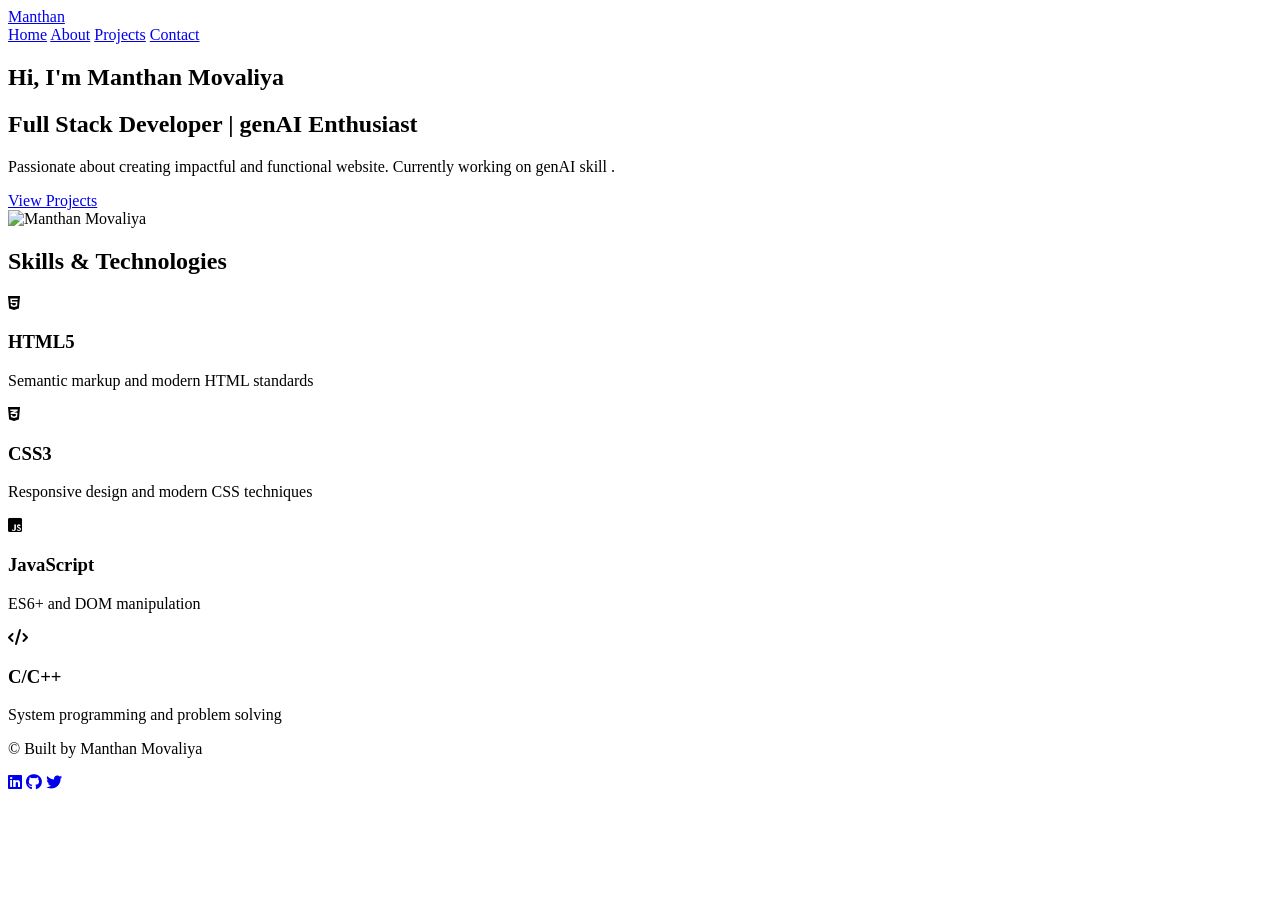
==== index.html @ 491186e8 "change some information" ====
<!DOCTYPE html>
<html lang="en">
<head>
    <meta charset="UTF-8">
    <meta name="viewport" content="width=device-width, initial-scale=1.0">
    <title>Manthan Movaliya - Portfolio</title>
    <link href="https://fonts.googleapis.com/css2?family=Open+Sans&family=Poppins:wght@500;700&display=swap" rel="stylesheet">
    <link rel="stylesheet" href="https://cdnjs.cloudflare.com/ajax/libs/font-awesome/6.0.0/css/all.min.css">
    <link rel="stylesheet" href="css/style.css">
</head>
<body>
    <!-- Navigation -->
    <nav class="navbar">
        <div class="nav-container">
            <div class="nav-logo">
                <a href="index.html">Manthan</a>
            </div>
            <div class="nav-menu" id="nav-menu">
                <a href="index.html" class="nav-link active">Home</a>
                <a href="about.html" class="nav-link">About</a>
                <a href="projects.html" class="nav-link">Projects</a>
                <a href="contact.html" class="nav-link">Contact</a>
            </div>
            <div class="hamburger" id="hamburger">
                <span class="bar"></span>
                <span class="bar"></span>
                <span class="bar"></span>
            </div>
        </div>
    </nav>

    <!-- Hero Section -->
    <section class="hero">
        <div class="hero-container">
            <div class="hero-content">
                <div class="hero-text">
                    <h1>Hi, I'm <span class="highlight">Manthan Movaliya</span></h1>
                    <h2>Full Stack Developer | genAI Enthusiast</h2>
                    <p>Passionate about creating impactful and functional website. Currently working on  genAI skill .</p>
                    <a href="projects.html" class="btn-primary">View Projects</a>
                </div>
                <div class="hero-image">
                    <img src="/assets/download.png" alt="Manthan Movaliya" class="profile-img">
                </div>
            </div>
        </div>
    </section>

    <!-- Skills Section -->
    <section class="skills">
        <div class="container">
            <h2>Skills & Technologies</h2>
            <div class="skills-grid">
                <div class="skill-card">
                    <i class="fab fa-html5"></i>
                    <h3>HTML5</h3>
                    <p>Semantic markup and modern HTML standards</p>
                </div>
                <div class="skill-card">
                    <i class="fab fa-css3-alt"></i>
                    <h3>CSS3</h3>
                    <p>Responsive design and modern CSS techniques</p>
                </div>
                <div class="skill-card">
                    <i class="fab fa-js-square"></i>
                    <h3>JavaScript</h3>
                    <p>ES6+ and DOM manipulation</p>
                </div>
                <div class="skill-card">
                    <i class="fas fa-code"></i>
                    <h3>C/C++</h3>
                    <p>System programming and problem solving</p>
                </div>
            </div>
        </div>
    </section>

    <!-- Footer -->
    <footer class="footer">
        <div class="footer-content">
            <p>&copy; Built by Manthan Movaliya</p>
            <div class="social-links">
                <a href="http://www.linkedin.com/in/manthan-movaliya-0601a3287" class="social-link"><i class="fab fa-linkedin"></i></a>
                <a href="https://github.com/Manthan29-code" class="social-link"><i class="fab fa-github"></i></a>
                <a href="#" class="social-link"><i class="fab fa-twitter"></i></a>
            </div>
        </div>
    </footer>

</body>
<script src="js/script.js" defer></script>
</html>
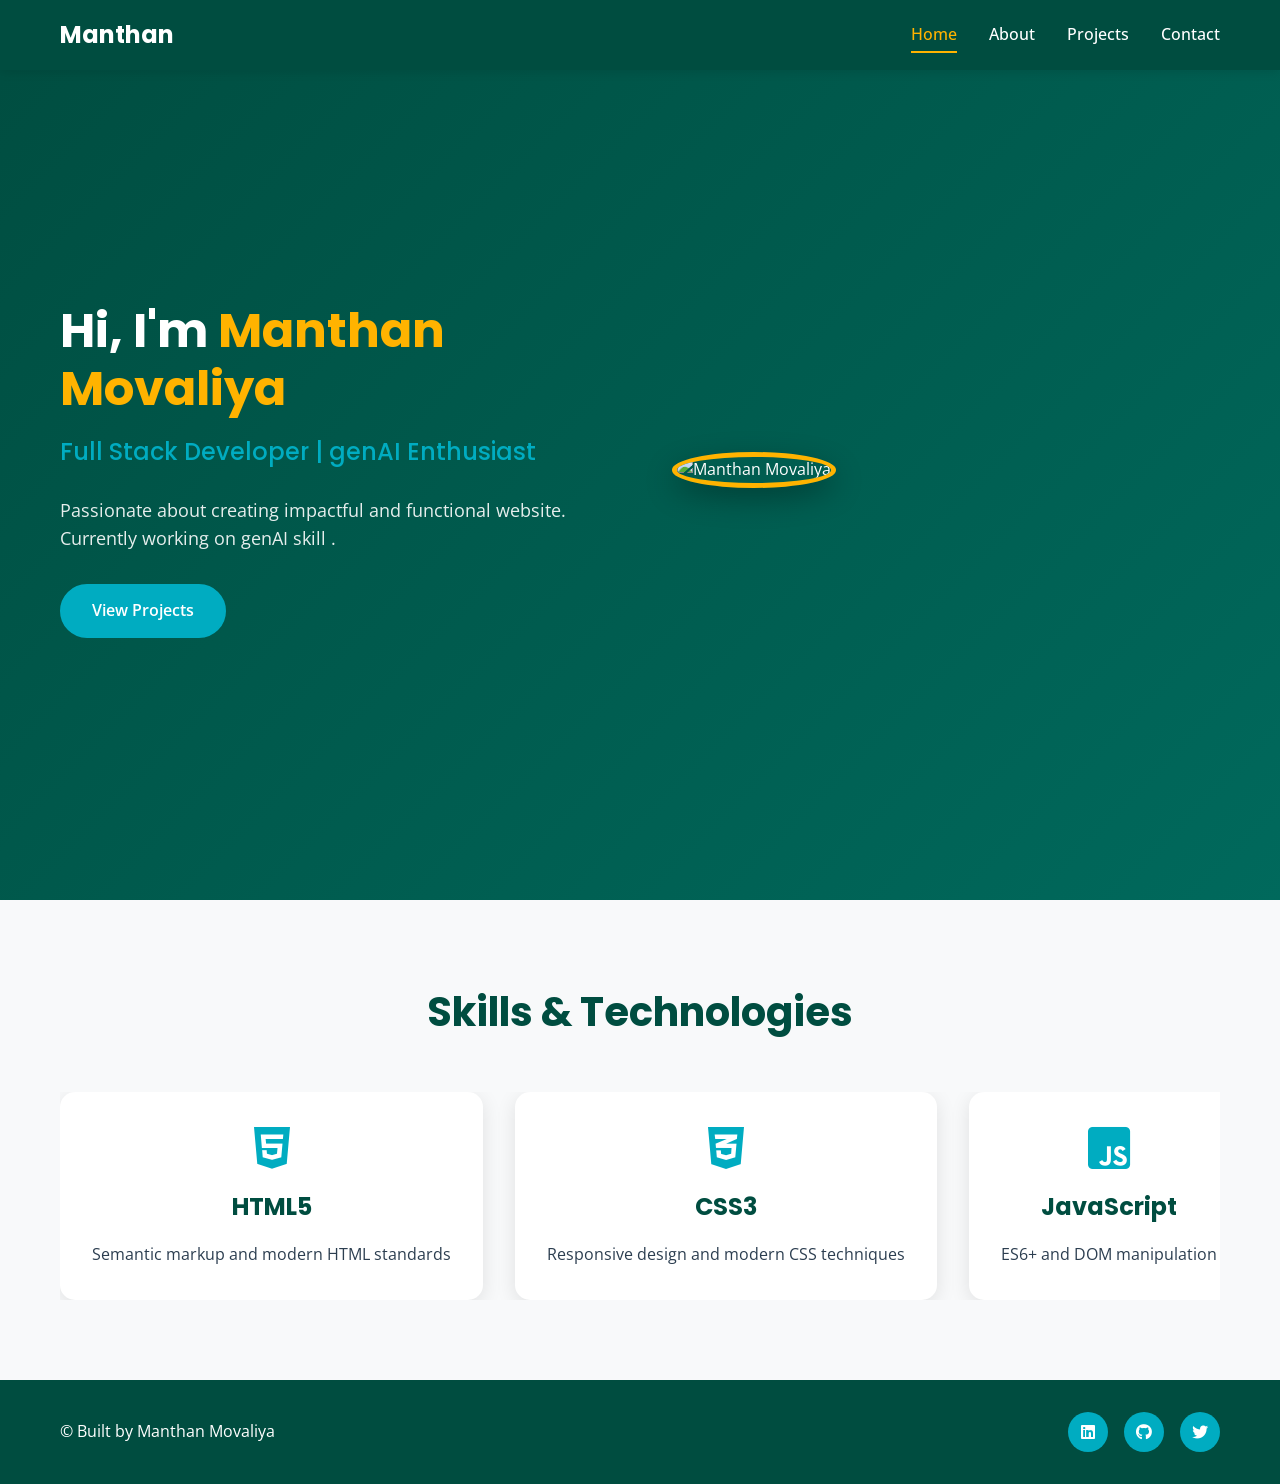
==== commit 460095c7: "meke dynamic skill flex" ====
--- a/index.html
+++ b/index.html
@@ -50,26 +50,10 @@
     <section class="skills">
         <div class="container">
             <h2>Skills & Technologies</h2>
-            <div class="skills-grid">
-                <div class="skill-card">
-                    <i class="fab fa-html5"></i>
-                    <h3>HTML5</h3>
-                    <p>Semantic markup and modern HTML standards</p>
-                </div>
-                <div class="skill-card">
-                    <i class="fab fa-css3-alt"></i>
-                    <h3>CSS3</h3>
-                    <p>Responsive design and modern CSS techniques</p>
-                </div>
-                <div class="skill-card">
-                    <i class="fab fa-js-square"></i>
-                    <h3>JavaScript</h3>
-                    <p>ES6+ and DOM manipulation</p>
-                </div>
-                <div class="skill-card">
-                    <i class="fas fa-code"></i>
-                    <h3>C/C++</h3>
-                    <p>System programming and problem solving</p>
+            <!-- Dynamic skills marquee - cards loaded from skillData.js -->
+            <div class="skills-track">
+                <div class="skills-marquee" id="skills-marquee">
+                    <!-- Skills will be loaded dynamically by skillsLoader.js -->
                 </div>
             </div>
         </div>
@@ -88,5 +72,7 @@
     </footer>
 
 </body>
+<script src="js/skillData.js"></script>
+<script src="js/skillsLoader.js"></script>
 <script src="js/script.js" defer></script>
 </html>
--- a/css/style.css
+++ b/css/style.css
@@ -0,0 +1,801 @@
+/* Reset and Base Styles */
+* {
+    margin: 0;
+    padding: 0;
+    box-sizing: border-box;
+}
+
+:root {
+    --primary-color: #004D40;
+    --secondary-color: #00ACC1;
+    --accent-color: #FFB300;
+    --white: #ffffff;
+    --light-gray: #f8f9fa;
+    --dark-gray: #333333;
+    --text-color: #2c3e50;
+}
+
+body {
+    font-family: 'Open Sans', sans-serif;
+    line-height: 1.6;
+    color: var(--text-color);
+    background-color: var(--white);
+}
+
+h1, h2, h3, h4, h5, h6 {
+    font-family: 'Poppins', sans-serif;
+    font-weight: 700;
+}
+
+.container {
+    max-width: 1200px;
+    margin: 0 auto;
+    padding: 0 20px;
+}
+
+/* Navigation */
+.navbar {
+    background-color: var(--primary-color);
+    padding: 1rem 0;
+    position: fixed;
+    top: 0;
+    width: 100%;
+    z-index: 1000;
+    box-shadow: 0 2px 10px rgba(0, 0, 0, 0.1);
+}
+
+.nav-container {
+    max-width: 1200px;
+    margin: 0 auto;
+    padding: 0 20px;
+    display: flex;
+    justify-content: space-between;
+    align-items: center;
+}
+
+.nav-logo a {
+    font-family: 'Poppins', sans-serif;
+    font-size: 1.5rem;
+    font-weight: 700;
+    color: var(--white);
+    text-decoration: none;
+}
+
+.nav-menu {
+    display: flex;
+    gap: 2rem;
+}
+
+.nav-link {
+    color: var(--white);
+    text-decoration: none;
+    font-weight: 500;
+    transition: color 0.3s ease;
+    position: relative;
+}
+
+.nav-link:hover,
+.nav-link.active {
+    color: var(--accent-color);
+}
+
+.nav-link.active::after {
+    content: '';
+    position: absolute;
+    bottom: -5px;
+    left: 0;
+    width: 100%;
+    height: 2px;
+    background-color: var(--accent-color);
+}
+
+.hamburger {
+    display: none;
+    flex-direction: column;
+    cursor: pointer;
+}
+
+.bar {
+    width: 25px;
+    height: 3px;
+    background-color: var(--white);
+    margin: 3px 0;
+    transition: 0.3s;
+}
+
+/* Hero Section */
+.hero {
+    background: linear-gradient(135deg, var(--primary-color) 0%, #00695C 100%);
+    color: var(--white);
+    padding: 120px 0 80px;
+    min-height: 100vh;
+    display: flex;
+    align-items: center;
+}
+
+.hero-container {
+    max-width: 1200px;
+    margin: 0 auto;
+    padding: 0 20px;
+}
+
+.hero-content {
+    display: grid;
+    grid-template-columns: 1fr 1fr;
+    gap: 4rem;
+    align-items: center;
+}
+
+.hero-text h1 {
+    font-size: 3rem;
+    margin-bottom: 1rem;
+    line-height: 1.2;
+}
+
+.hero-text h2 {
+    font-size: 1.5rem;
+    color: var(--secondary-color);
+    margin-bottom: 1.5rem;
+    font-weight: 500;
+}
+
+.hero-text p {
+    font-size: 1.1rem;
+    margin-bottom: 2rem;
+    opacity: 0.9;
+}
+
+.highlight {
+    color: var(--accent-color);
+}
+
+.profile-img {
+    width: 450px;
+    height: 450px;
+    border-radius: 50%;
+    object-fit: cover;
+    border: 5px solid var(--accent-color);
+    box-shadow: 0 10px 30px rgba(0, 0, 0, 0.3);
+}
+
+/* Buttons */
+.btn-primary, .btn-secondary {
+    display: inline-block;
+    padding: 12px 30px;
+    border-radius: 50px;
+    text-decoration: none;
+    font-weight: 600;
+    transition: all 0.3s ease;
+    border: 2px solid transparent;
+    cursor: pointer;
+    font-size: 1rem;
+}
+
+.btn-primary {
+    background-color: var(--secondary-color);
+    color: var(--white);
+    border-color: var(--secondary-color);
+}
+
+.btn-primary:hover {
+    background-color: transparent;
+    border-color: var(--secondary-color);
+    color: var(--secondary-color);
+    transform: translateY(-2px);
+    box-shadow: 0 5px 15px rgba(0, 172, 193, 0.3);
+}
+
+.btn-secondary {
+    background-color: transparent;
+    color: var(--primary-color);
+    border-color: var(--primary-color);
+}
+
+.btn-secondary:hover {
+    background-color: var(--primary-color);
+    color: var(--white);
+    transform: translateY(-2px);
+}
+
+/* Skills Section */
+.skills {
+    padding: 80px 0;
+    background-color: var(--light-gray);
+    overflow: hidden;
+}
+
+.skills h2 {
+    text-align: center;
+    font-size: 2.5rem;
+    margin-bottom: 3rem;
+    color: var(--primary-color);
+}
+
+/* Skills Marquee - Infinite horizontal scroll */
+.skills-track {
+    width: 100%;
+    overflow: hidden;
+    position: relative;
+}
+
+.skills-marquee {
+    display: flex;
+    gap: 2rem;
+    width: max-content;
+    animation: scroll-left 32s linear infinite;
+}
+
+/* Pause animation on hover for better UX */
+.skills-track:hover .skills-marquee {
+    animation-play-state: paused;
+}
+
+/* Keyframes for left scroll animation */
+@keyframes scroll-left {
+    0% {
+        transform: translateX(0);
+    }
+    100% {
+        transform: translateX(-50%);
+    }
+}
+
+.skill-card {
+    background: var(--white);
+    padding: 2rem;
+    border-radius: 15px;
+    text-align: center;
+    box-shadow: 0 5px 20px rgba(0, 0, 0, 0.1);
+    transition: transform 0.3s ease, box-shadow 0.3s ease;
+    min-width: 250px;
+    flex-shrink: 0;
+}
+
+.skill-card:hover {
+    transform: translateY(-10px);
+    box-shadow: 0 15px 40px rgba(0, 0, 0, 0.15);
+}
+
+.skill-card i {
+    font-size: 3rem;
+    color: var(--secondary-color);
+    margin-bottom: 1rem;
+}
+
+.skill-card h3 {
+    font-size: 1.5rem;
+    margin-bottom: 1rem;
+    color: var(--primary-color);
+}
+
+/* About Page Styles */
+.about-hero {
+    background-color: var(--primary-color);
+    color: var(--white);
+    padding: 120px 0 80px;
+    text-align: center;
+}
+
+.about-hero h1 {
+    font-size: 3rem;
+    margin-bottom: 1rem;
+}
+
+.about-content {
+    display: grid;
+    grid-template-columns: 1fr 2fr;
+    gap: 4rem;
+    align-items: start;
+    margin-top: 3rem;
+}
+
+.about-profile-img {
+    margin-top: 80px;
+    width: 100%;
+    max-width: 350px;
+    border-radius: 15px;
+    box-shadow: 0 10px 30px rgba(0, 0, 0, 0.2);
+}
+
+.about-text h2 {
+    font-size: 2rem;
+    margin-bottom: 1.5rem;
+    color: var(--primary-color);
+}
+
+.about-text p {
+    font-size: 1.1rem;
+    margin-bottom: 2rem;
+    line-height: 1.8;
+}
+
+.about-details {
+    display: flex;
+    flex-direction: column;
+    gap: 1.5rem;
+}
+
+.detail-item {
+    display: flex;
+    align-items: flex-start;
+    gap: 1rem; 
+}
+
+.detail-item i {
+    color: var(--secondary-color);
+    font-size: 1.5rem;
+    margin-top: 0.2rem;
+}
+
+.detail-item h3 {
+    color: var(--primary-color);
+    margin-bottom: 0.5rem;
+}
+
+/* Timeline */
+.timeline {
+    padding: 80px 0;
+    background-color: var(--light-gray);
+}
+
+.timeline h2 {
+    text-align: center;
+    font-size: 2.5rem;
+    margin-bottom: 3rem;
+    color: var(--primary-color);
+}
+
+.timeline-container {
+    position: relative;
+    max-width: 800px;
+    margin: 0 auto;
+}
+
+.timeline-container::before {
+    content: '';
+    position: absolute;
+    left: 50%;
+    top: 0;
+    bottom: 0;
+    width: 2px;
+    background-color: var(--secondary-color);
+    transform: translateX(-50%);
+}
+
+.timeline-item {
+    position: relative;
+    margin-bottom: 3rem;
+}
+
+.timeline-item:nth-child(odd) .timeline-content {
+    margin-right: 50%;
+    padding-right: 2rem;
+    text-align: right;
+}
+
+.timeline-item:nth-child(even) .timeline-content {
+    margin-left: 50%;
+    padding-left: 2rem;
+}
+
+.timeline-dot {
+    position: absolute;
+    left: 50%;
+    top: 0;
+    width: 20px;
+    height: 20px;
+    background-color: var(--accent-color);
+    border-radius: 50%;
+    transform: translateX(-50%);
+    z-index: 2;
+}
+
+.timeline-content {
+    background: var(--white);
+    padding: 1.5rem;
+    border-radius: 10px;
+    box-shadow: 0 5px 15px rgba(0, 0, 0, 0.1);
+}
+
+.timeline-content h3 {
+    color: var(--primary-color);
+    margin-bottom: 0.5rem;
+}
+
+.timeline-content h4 {
+    color: var(--secondary-color);
+    margin-bottom: 0.5rem;
+}
+
+.timeline-date {
+    color: var(--accent-color);
+    font-weight: 600;
+    font-size: 0.9rem;
+}
+
+/* Projects Page */
+.projects-hero {
+    background-color: var(--primary-color);
+    color: var(--white);
+    padding: 120px 0 80px;
+    text-align: center;
+}
+
+.projects-hero h1 {
+    font-size: 3rem;
+    margin-bottom: 1rem;
+}
+
+.projects {
+    padding: 80px 0;
+    background-color: var(--light-gray);
+}
+
+.projects-grid {
+    display: grid;
+    grid-template-columns: repeat(auto-fit, minmax(350px, 1fr));
+    gap: 2rem;
+}
+
+.project-card {
+    background: var(--white);
+    border-radius: 15px;
+    overflow: hidden;
+    box-shadow: 0 5px 20px rgba(0, 0, 0, 0.1);
+    transition: transform 0.3s ease, box-shadow 0.3s ease;
+}
+
+.project-card:hover {
+    transform: translateY(-10px);
+    box-shadow: 0 15px 40px rgba(0, 0, 0, 0.15);
+}
+
+.project-image {
+    position: relative;
+    overflow: hidden;
+}
+
+.project-image img {
+    width: 100%;
+    height: 200px;
+    object-fit: contain;
+    transition: transform 0.3s ease;
+}
+
+.project-overlay {
+    position: absolute;
+    top: 0;
+    left: 0;
+    right: 0;
+    bottom: 0;
+    background: rgba(0, 77, 64, 0.8);
+    display: flex;
+    align-items: center;
+    justify-content: center;
+    opacity: 0;
+    transition: opacity 0.3s ease;
+}
+
+.project-card:hover .project-overlay {
+    opacity: 1;
+}
+
+.project-card:hover .project-image img {
+    transform: scale(1.1);
+}
+
+.project-links {
+    display: flex;
+    gap: 1rem;
+}
+
+.project-link {
+    display: flex;
+    align-items: center;
+    justify-content: center;
+    width: 50px;
+    height: 50px;
+    background-color: var(--accent-color);
+    color: var(--white);
+    border-radius: 50%;
+    text-decoration: none;
+    transition: transform 0.3s ease;
+}
+
+.project-link:hover {
+    transform: scale(1.1);
+}
+
+.project-content {
+    padding: 1.5rem;
+}
+
+.project-content h3 {
+    color: var(--primary-color);
+    margin-bottom: 1rem;
+    font-size: 1.3rem;
+}
+
+.project-content p {
+    margin-bottom: 1rem;
+    line-height: 1.6;
+}
+
+.project-tech {
+    display: flex;
+    flex-wrap: wrap;
+    gap: 0.5rem;
+    margin-bottom: 1.5rem;
+}
+
+.tech-tag {
+    background-color: var(--secondary-color);
+    color: var(--white);
+    padding: 0.3rem 0.8rem;
+    border-radius: 20px;
+    font-size: 0.8rem;
+    font-weight: 500;
+}
+
+.project-buttons {
+    display: flex;
+    gap: 1rem;
+}
+
+/* Contact Page */
+.contact-hero {
+    background-color: var(--primary-color);
+    color: var(--white);
+    padding: 120px 0 80px;
+    text-align: center;
+}
+
+.contact-hero h1 {
+    font-size: 3rem;
+    margin-bottom: 1rem;
+}
+
+.contact {
+    padding: 80px 0;
+    background-color: var(--light-gray);
+}
+
+.contact-content {
+    display: grid;
+    grid-template-columns: 1fr 1fr;
+    gap: 4rem;
+}
+
+.contact-info h2 {
+    color: var(--primary-color);
+    margin-bottom: 1.5rem;
+    font-size: 2rem;
+}
+
+.contact-info p {
+    margin-bottom: 2rem;
+    line-height: 1.8;
+}
+
+.contact-details {
+    display: flex;
+    flex-direction: column;
+    gap: 1.5rem;
+}
+
+.contact-item {
+    display: flex;
+    align-items: center;
+    gap: 1rem;
+}
+
+.contact-item i {
+    color: var(--secondary-color);
+    font-size: 1.5rem;
+    width: 30px;
+}
+
+.contact-item h3 {
+    color: var(--primary-color);
+    margin-bottom: 0.3rem;
+}
+
+.contact-form-container {
+    background: var(--white);
+    padding: 2rem;
+    border-radius: 15px;
+    box-shadow: 0 5px 20px rgba(0, 0, 0, 0.1);
+}
+
+.form-group {
+    margin-bottom: 1.5rem;
+}
+
+.form-group label {
+    display: block;
+    margin-bottom: 0.5rem;
+    color: var(--primary-color);
+    font-weight: 600;
+}
+
+.form-group input,
+.form-group textarea {
+    width: 100%;
+    padding: 12px;
+    border: 2px solid #e1e5e9;
+    border-radius: 8px;
+    font-size: 1rem;
+    transition: border-color 0.3s ease;
+    font-family: 'Open Sans', sans-serif;
+}
+
+.form-group input:focus,
+.form-group textarea:focus {
+    outline: none;
+    border-color: var(--secondary-color);
+}
+
+.error-message {
+    color: #e74c3c;
+    font-size: 0.9rem;
+    margin-top: 0.5rem;
+    display: block;
+}
+
+/* Footer */
+.footer {
+    background-color: var(--primary-color);
+    color: var(--white);
+    padding: 2rem 0;
+    text-align: center;
+}
+
+.footer-content {
+    max-width: 1200px;
+    margin: 0 auto;
+    padding: 0 20px;
+    display: flex;
+    justify-content: space-between;
+    align-items: center;
+}
+
+.social-links {
+    display: flex;
+    gap: 1rem;
+}
+
+.social-link {
+    display: flex;
+    align-items: center;
+    justify-content: center;
+    width: 40px;
+    height: 40px;
+    background-color: var(--secondary-color);
+    color: var(--white);
+    border-radius: 50%;
+    text-decoration: none;
+    transition: all 0.3s ease;
+}
+
+.social-link:hover {
+    background-color: var(--accent-color);
+    transform: translateY(-3px);
+}
+
+/* Responsive Design */
+@media (max-width: 768px) {
+    .hamburger {
+        display: flex;
+    }
+
+    .nav-menu {
+        position: fixed;
+        left: -100%;
+        top: 70px;
+        flex-direction: column;
+        background-color: var(--primary-color);
+        width: 100%;
+        text-align: center;
+        transition: 0.3s;
+        box-shadow: 0 10px 27px rgba(0, 0, 0, 0.05);
+        padding: 2rem 0;
+    }
+
+    .nav-menu.active {
+        left: 0;
+    }
+
+    .nav-menu a {
+        padding: 1rem;
+        display: block;
+    }
+
+    .hamburger.active .bar:nth-child(2) {
+        opacity: 0;
+    }
+
+    .hamburger.active .bar:nth-child(1) {
+        transform: translateY(8px) rotate(45deg);
+    }
+
+    .hamburger.active .bar:nth-child(3) {
+        transform: translateY(-8px) rotate(-45deg);
+    }
+
+    .hero-content {
+        grid-template-columns: 1fr;
+        text-align: center;
+        gap: 2rem;
+    }
+
+    .hero-text h1 {
+        font-size: 2.5rem;
+    }
+
+    .about-content {
+        grid-template-columns: 1fr;
+        gap: 2rem;
+        text-align: center;
+    }
+
+    .timeline-container::before {
+        left: 20px;
+    }
+
+    .timeline-item:nth-child(odd) .timeline-content,
+    .timeline-item:nth-child(even) .timeline-content {
+        margin-left: 50px;
+        margin-right: 0;
+        padding-left: 1rem;
+        padding-right: 1rem;
+        text-align: left;
+    }
+
+    .timeline-dot {
+        left: 20px;
+    }
+
+    .contact-content {
+        grid-template-columns: 1fr;
+        gap: 2rem;
+    }
+
+    .footer-content {
+        flex-direction: column;
+        gap: 1rem;
+    }
+
+    .projects-grid {
+        grid-template-columns: 1fr;
+    }
+
+    .project-buttons {
+        flex-direction: column;
+    }
+}
+
+@media (max-width: 480px) {
+    .hero-text h1 {
+        font-size: 2rem;
+    }
+
+    .hero-text h2 {
+        font-size: 1.2rem;
+    }
+
+    .profile-img {
+        width: 250px;
+        height: 250px;
+    }
+
+    .about-hero h1,
+    .projects-hero h1,
+    .contact-hero h1 {
+        font-size: 2.5rem;
+    }
+
+    .skills h2,
+    .timeline h2 {
+        font-size: 2rem;
+    }
+}
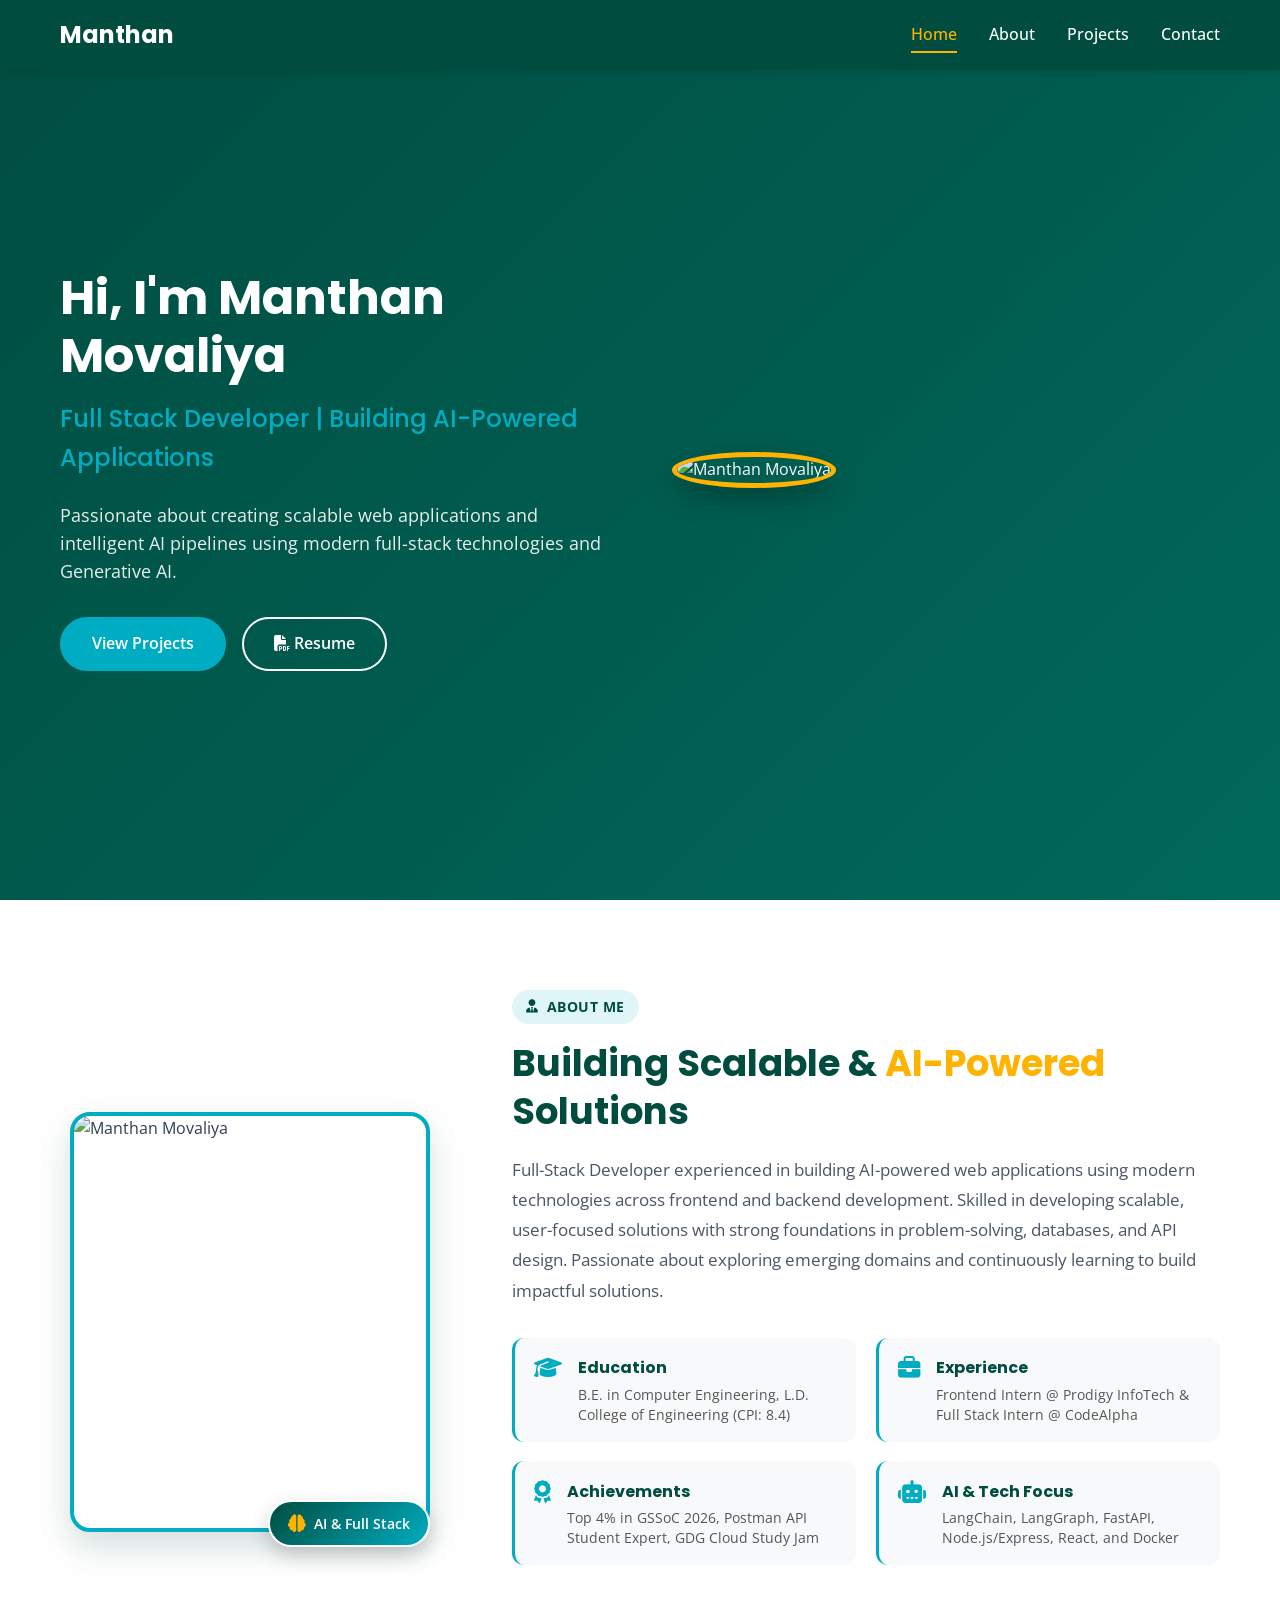
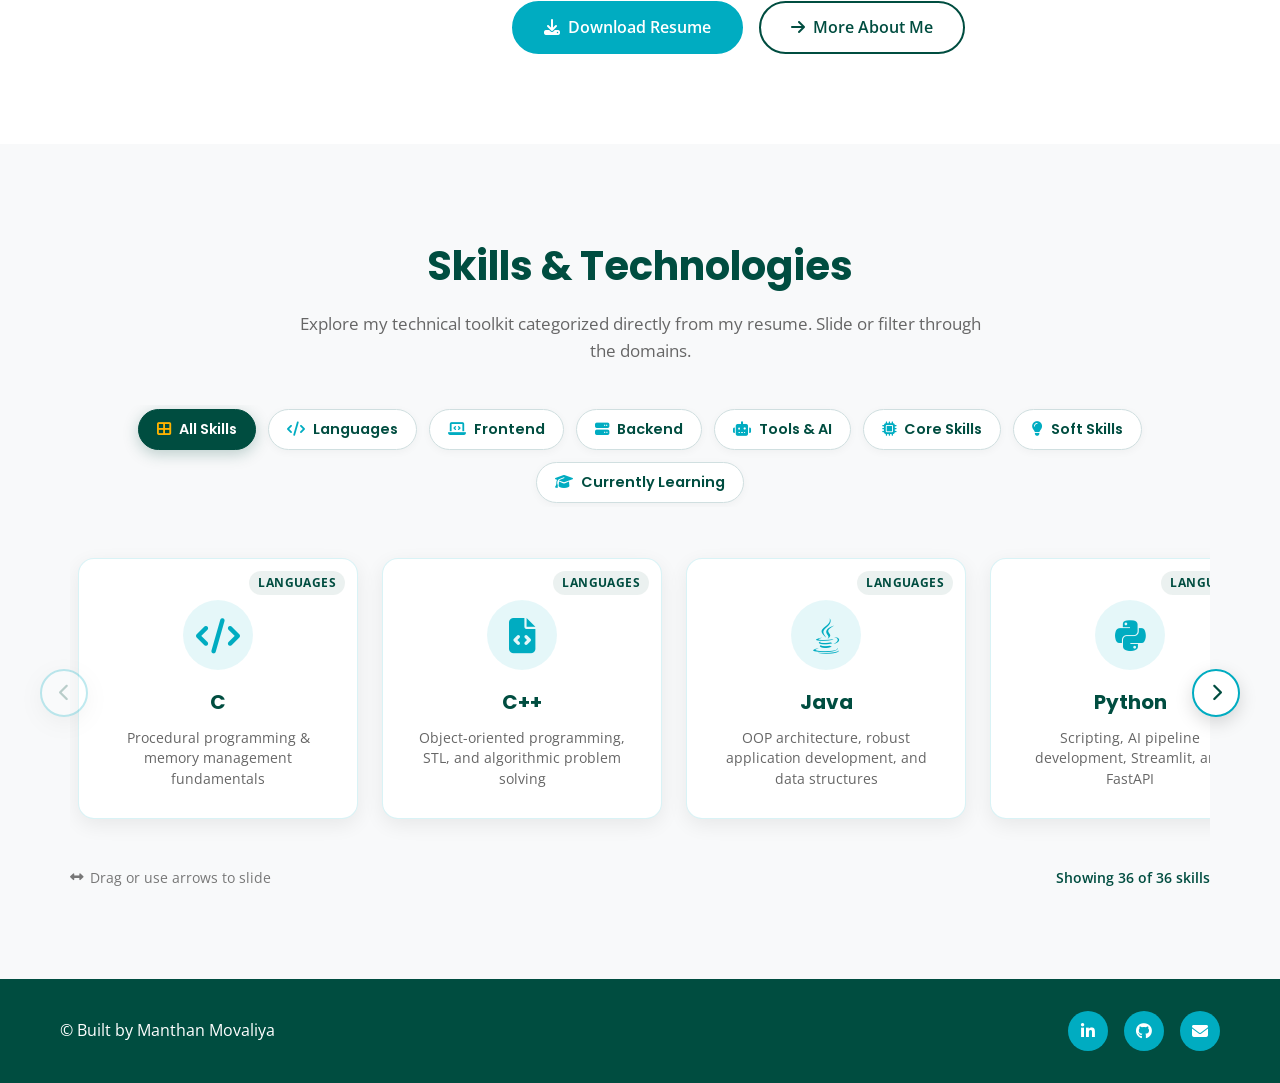
==== commit c28731e1: "feat: add interactive skills loader, portfolio stylesheet, resume asset, and update about section" ====
--- a/index.html
+++ b/index.html
@@ -3,9 +3,9 @@
 <head>
     <meta charset="UTF-8">
     <meta name="viewport" content="width=device-width, initial-scale=1.0">
-    <title>Manthan Movaliya - Portfolio</title>
-    <link href="https://fonts.googleapis.com/css2?family=Open+Sans&family=Poppins:wght@500;700&display=swap" rel="stylesheet">
-    <link rel="stylesheet" href="https://cdnjs.cloudflare.com/ajax/libs/font-awesome/6.0.0/css/all.min.css">
+    <title>Manthan Movaliya - Full Stack Developer</title>
+    <link href="https://fonts.googleapis.com/css2?family=Open+Sans:wght@400;600&family=Poppins:wght@500;600;700&display=swap" rel="stylesheet">
+    <link rel="stylesheet" href="https://cdnjs.cloudflare.com/ajax/libs/font-awesome/6.4.0/css/all.min.css">
     <link rel="stylesheet" href="css/style.css">
 </head>
 <body>
@@ -35,27 +35,90 @@
             <div class="hero-content">
                 <div class="hero-text">
                     <h1>Hi, I'm <span class="highlight">Manthan Movaliya</span></h1>
-                    <h2>Full Stack Developer | genAI Enthusiast</h2>
-                    <p>Passionate about creating impactful and functional website. Currently working on  genAI skill .</p>
-                    <a href="projects.html" class="btn-primary">View Projects</a>
+                    <h2>Full Stack Developer | Building AI-Powered Applications</h2>
+                    <p>Passionate about creating scalable web applications and intelligent AI pipelines using modern full-stack technologies and Generative AI.</p>
+                    <div style="display: flex; gap: 1rem; flex-wrap: wrap;">
+                        <a href="projects.html" class="btn-primary">View Projects</a>
+                        <a href="assets/MANTHAN_resume.pdf" class="btn-secondary" target="_blank" rel="noopener noreferrer" style="color: var(--white); border-color: var(--white);">
+                            <i class="fas fa-file-pdf"></i> Resume
+                        </a>
+                    </div>
                 </div>
                 <div class="hero-image">
-                    <img src="/assets/download.png" alt="Manthan Movaliya" class="profile-img">
+                    <img src="assets/download.png" alt="Manthan Movaliya" class="profile-img">
                 </div>
             </div>
         </div>
     </section>
 
-    <!-- Skills Section -->
-    <section class="skills">
+    <!-- About Me Section (Home) -->
+    <section class="about-summary" id="about-summary">
         <div class="container">
-            <h2>Skills & Technologies</h2>
-            <!-- Dynamic skills marquee - cards loaded from skillData.js -->
-            <div class="skills-track">
-                <div class="skills-marquee" id="skills-marquee">
-                    <!-- Skills will be loaded dynamically by skillsLoader.js -->
+            <div class="about-summary-content">
+                <div class="about-summary-image">
+                    <img src="assets/Person.webp" alt="Manthan Movaliya" class="about-summary-img">
+                    <div class="experience-badge">
+                        <i class="fas fa-brain"></i>
+                        <span>AI & Full Stack</span>
+                    </div>
+                </div>
+                <div class="about-summary-text">
+                    <div class="section-tag">
+                        <i class="fas fa-user-tie"></i> About Me
+                    </div>
+                    <h2>Building Scalable & <span class="highlight">AI-Powered</span> Solutions</h2>
+                    <p class="about-bio">
+                        Full-Stack Developer experienced in building AI-powered web applications using modern technologies across frontend and backend development. Skilled in developing scalable, user-focused solutions with strong foundations in problem-solving, databases, and API design. Passionate about exploring emerging domains and continuously learning to build impactful solutions.
+                    </p>
+                    
+                    <div class="about-highlights-grid">
+                        <div class="highlight-item">
+                            <i class="fas fa-graduation-cap"></i>
+                            <div>
+                                <h4>Education</h4>
+                                <p>B.E. in Computer Engineering, L.D. College of Engineering (CPI: 8.4)</p>
+                            </div>
+                        </div>
+                        <div class="highlight-item">
+                            <i class="fas fa-briefcase"></i>
+                            <div>
+                                <h4>Experience</h4>
+                                <p>Frontend Intern @ Prodigy InfoTech & Full Stack Intern @ CodeAlpha</p>
+                            </div>
+                        </div>
+                        <div class="highlight-item">
+                            <i class="fas fa-award"></i>
+                            <div>
+                                <h4>Achievements</h4>
+                                <p>Top 4% in GSSoC 2026, Postman API Student Expert, GDG Cloud Study Jam</p>
+                            </div>
+                        </div>
+                        <div class="highlight-item">
+                            <i class="fas fa-robot"></i>
+                            <div>
+                                <h4>AI & Tech Focus</h4>
+                                <p>LangChain, LangGraph, FastAPI, Node.js/Express, React, and Docker</p>
+                            </div>
+                        </div>
+                    </div>
+
+                    <div class="about-actions">
+                        <a href="assets/MANTHAN_resume.pdf" class="btn-primary" target="_blank" rel="noopener noreferrer">
+                            <i class="fas fa-download"></i> Download Resume
+                        </a>
+                        <a href="about.html" class="btn-secondary">
+                            <i class="fas fa-arrow-right"></i> More About Me
+                        </a>
+                    </div>
                 </div>
             </div>
+        </div>
+    </section>
+
+    <!-- Skills Section (Slideable, categorized from Resume, no horizontal scrollbar) -->
+    <section class="skills" id="skills">
+        <div class="container">
+            <!-- Dynamic skills slider and category tabs will be loaded dynamically by skillsLoader.js -->
         </div>
     </section>
 
@@ -64,15 +127,15 @@
         <div class="footer-content">
             <p>&copy; Built by Manthan Movaliya</p>
             <div class="social-links">
-                <a href="http://www.linkedin.com/in/manthan-movaliya-0601a3287" class="social-link"><i class="fab fa-linkedin"></i></a>
-                <a href="https://github.com/Manthan29-code" class="social-link"><i class="fab fa-github"></i></a>
-                <a href="#" class="social-link"><i class="fab fa-twitter"></i></a>
+                <a href="https://www.linkedin.com/in/manthan-movaliya-0601a3287" target="_blank" rel="noopener noreferrer" class="social-link" title="LinkedIn"><i class="fab fa-linkedin-in"></i></a>
+                <a href="https://github.com/Manthan29-code" target="_blank" rel="noopener noreferrer" class="social-link" title="GitHub"><i class="fab fa-github"></i></a>
+                <a href="mailto:manthanmovaliya9@gmail.com" class="social-link" title="Email"><i class="fas fa-envelope"></i></a>
             </div>
         </div>
     </footer>
 
+    <script src="js/skillData.js"></script>
+    <script src="js/skillsLoader.js"></script>
+    <script src="js/script.js" defer></script>
 </body>
-<script src="js/skillData.js"></script>
-<script src="js/skillsLoader.js"></script>
-<script src="js/script.js" defer></script>
 </html>
--- a/css/style.css
+++ b/css/style.css
@@ -197,74 +197,396 @@
     transform: translateY(-2px);
 }
 
-/* Skills Section */
+/* About Summary Section (Home Page) */
+.about-summary {
+    padding: 90px 0;
+    background-color: var(--white);
+    position: relative;
+}
+
+.about-summary-content {
+    display: grid;
+    grid-template-columns: 380px 1fr;
+    gap: 4.5rem;
+    align-items: center;
+}
+
+.about-summary-image {
+    position: relative;
+    display: flex;
+    justify-content: center;
+}
+
+.about-summary-img {
+    width: 100%;
+    max-width: 360px;
+    height: 420px;
+    object-fit: cover;
+    border-radius: 20px;
+    border: 4px solid var(--secondary-color);
+    box-shadow: 0 15px 35px rgba(0, 77, 64, 0.18);
+    transition: transform 0.3s ease;
+}
+
+.about-summary-image:hover .about-summary-img {
+    transform: scale(1.02);
+}
+
+.experience-badge {
+    position: absolute;
+    bottom: -15px;
+    right: 10px;
+    background: linear-gradient(135deg, var(--primary-color), var(--secondary-color));
+    color: var(--white);
+    padding: 10px 18px;
+    border-radius: 50px;
+    font-size: 0.9rem;
+    font-weight: 600;
+    display: flex;
+    align-items: center;
+    gap: 8px;
+    box-shadow: 0 8px 20px rgba(0, 0, 0, 0.2);
+    border: 2px solid var(--white);
+}
+
+.experience-badge i {
+    color: var(--accent-color);
+    font-size: 1.1rem;
+}
+
+.section-tag {
+    display: inline-flex;
+    align-items: center;
+    gap: 8px;
+    background-color: rgba(0, 172, 193, 0.12);
+    color: var(--primary-color);
+    padding: 6px 14px;
+    border-radius: 20px;
+    font-size: 0.85rem;
+    font-weight: 700;
+    text-transform: uppercase;
+    letter-spacing: 0.5px;
+    margin-bottom: 1rem;
+}
+
+.about-summary-text h2 {
+    font-size: 2.3rem;
+    color: var(--primary-color);
+    line-height: 1.3;
+    margin-bottom: 1.2rem;
+}
+
+.about-bio {
+    font-size: 1.05rem;
+    color: #4a5568;
+    line-height: 1.8;
+    margin-bottom: 2rem;
+}
+
+.about-highlights-grid {
+    display: grid;
+    grid-template-columns: 1fr 1fr;
+    gap: 1.2rem;
+    margin-bottom: 2.2rem;
+}
+
+.highlight-item {
+    display: flex;
+    align-items: flex-start;
+    gap: 1rem;
+    background-color: var(--light-gray);
+    padding: 1.1rem 1.2rem;
+    border-radius: 12px;
+    border-left: 3px solid var(--secondary-color);
+    transition: transform 0.25s ease, box-shadow 0.25s ease;
+}
+
+.highlight-item:hover {
+    transform: translateY(-3px);
+    box-shadow: 0 8px 18px rgba(0, 0, 0, 0.06);
+}
+
+.highlight-item i {
+    font-size: 1.4rem;
+    color: var(--secondary-color);
+    margin-top: 2px;
+    flex-shrink: 0;
+}
+
+.highlight-item h4 {
+    color: var(--primary-color);
+    font-size: 1rem;
+    margin-bottom: 0.25rem;
+}
+
+.highlight-item p {
+    font-size: 0.88rem;
+    color: #555;
+    line-height: 1.4;
+    margin: 0;
+}
+
+.about-actions {
+    display: flex;
+    gap: 1rem;
+    flex-wrap: wrap;
+}
+
+.about-actions .btn-primary,
+.about-actions .btn-secondary {
+    display: inline-flex;
+    align-items: center;
+    gap: 8px;
+}
+
+/* Skills Section - Interactive Slider */
 .skills {
-    padding: 80px 0;
+    padding: 90px 0;
     background-color: var(--light-gray);
-    overflow: hidden;
-}
-
-.skills h2 {
+    position: relative;
+}
+
+.skills-header {
     text-align: center;
+    max-width: 700px;
+    margin: 0 auto 2.5rem;
+}
+
+.skills-header h2 {
     font-size: 2.5rem;
-    margin-bottom: 3rem;
-    color: var(--primary-color);
-}
-
-/* Skills Marquee - Infinite horizontal scroll */
-.skills-track {
-    width: 100%;
-    overflow: hidden;
+    color: var(--primary-color);
+    margin-bottom: 0.8rem;
+}
+
+.skills-subtitle {
+    font-size: 1.05rem;
+    color: #666;
+    line-height: 1.6;
+}
+
+/* Category Filter Tabs */
+.skills-categories-container {
+    margin-bottom: 2rem;
+    overflow-x: auto;
+    scrollbar-width: none;
+    -ms-overflow-style: none;
+    padding: 4px 0;
+}
+
+.skills-categories-container::-webkit-scrollbar {
+    display: none;
+}
+
+.skills-categories-tabs {
+    display: flex;
+    justify-content: center;
+    flex-wrap: wrap;
+    gap: 0.75rem;
+}
+
+.category-tab {
+    background: var(--white);
+    border: 1.5px solid #d0dfe0;
+    color: var(--primary-color);
+    padding: 9px 18px;
+    border-radius: 30px;
+    font-size: 0.9rem;
+    font-weight: 600;
+    cursor: pointer;
+    display: inline-flex;
+    align-items: center;
+    gap: 8px;
+    transition: all 0.25s ease;
+    font-family: 'Poppins', sans-serif;
+    box-shadow: 0 2px 8px rgba(0, 0, 0, 0.04);
+}
+
+.category-tab i {
+    color: var(--secondary-color);
+    transition: color 0.25s ease;
+}
+
+.category-tab:hover {
+    border-color: var(--secondary-color);
+    color: var(--secondary-color);
+    transform: translateY(-2px);
+    box-shadow: 0 4px 12px rgba(0, 172, 193, 0.15);
+}
+
+.category-tab.active {
+    background-color: var(--primary-color);
+    color: var(--white);
+    border-color: var(--primary-color);
+    box-shadow: 0 4px 15px rgba(0, 77, 64, 0.25);
+}
+
+.category-tab.active i {
+    color: var(--accent-color);
+}
+
+/* Skills Slider Wrapper & Navigation */
+.skills-slider-wrapper {
     position: relative;
-}
-
-.skills-marquee {
-    display: flex;
-    gap: 2rem;
-    width: max-content;
-    animation: scroll-left 32s linear infinite;
-}
-
-/* Pause animation on hover for better UX */
-.skills-track:hover .skills-marquee {
-    animation-play-state: paused;
-}
-
-/* Keyframes for left scroll animation */
-@keyframes scroll-left {
-    0% {
-        transform: translateX(0);
-    }
-    100% {
-        transform: translateX(-50%);
-    }
-}
-
+    padding: 0 10px;
+    margin-bottom: 1.2rem;
+}
+
+.slider-btn {
+    position: absolute;
+    top: 50%;
+    transform: translateY(-50%);
+    width: 48px;
+    height: 48px;
+    background: var(--white);
+    color: var(--primary-color);
+    border: 2px solid var(--secondary-color);
+    border-radius: 50%;
+    cursor: pointer;
+    z-index: 10;
+    display: flex;
+    align-items: center;
+    justify-content: center;
+    font-size: 1.1rem;
+    box-shadow: 0 6px 18px rgba(0, 0, 0, 0.15);
+    transition: all 0.25s ease;
+}
+
+.slider-btn:hover:not(.disabled) {
+    background-color: var(--secondary-color);
+    color: var(--white);
+    transform: translateY(-50%) scale(1.1);
+    box-shadow: 0 8px 22px rgba(0, 172, 193, 0.35);
+}
+
+.slider-btn.disabled {
+    opacity: 0.25;
+    cursor: not-allowed;
+    pointer-events: none;
+}
+
+.prev-btn {
+    left: -20px;
+}
+
+.next-btn {
+    right: -20px;
+}
+
+/* Skills Slider Track - No Horizontal Scrollbar */
+.skills-slider-track {
+    display: flex;
+    gap: 1.5rem;
+    overflow-x: auto;
+    scroll-behavior: smooth;
+    padding: 1.2rem 0.5rem 1.8rem;
+    scrollbar-width: none; /* Firefox */
+    -ms-overflow-style: none; /* IE / Edge */
+    cursor: grab;
+    -webkit-overflow-scrolling: touch;
+}
+
+.skills-slider-track.grabbing {
+    cursor: grabbing;
+    scroll-behavior: auto;
+}
+
+.skills-slider-track::-webkit-scrollbar {
+    display: none; /* Chrome, Safari, Opera */
+}
+
+/* Skill Card */
 .skill-card {
     background: var(--white);
-    padding: 2rem;
-    border-radius: 15px;
+    padding: 1.8rem 1.5rem;
+    border-radius: 16px;
     text-align: center;
-    box-shadow: 0 5px 20px rgba(0, 0, 0, 0.1);
-    transition: transform 0.3s ease, box-shadow 0.3s ease;
-    min-width: 250px;
-    flex-shrink: 0;
+    box-shadow: 0 6px 20px rgba(0, 0, 0, 0.07);
+    border: 1px solid rgba(0, 172, 193, 0.15);
+    transition: transform 0.3s cubic-bezier(0.165, 0.84, 0.44, 1), box-shadow 0.3s ease, border-color 0.3s ease;
+    flex: 0 0 280px;
+    width: 280px;
+    min-height: 250px;
+    display: flex;
+    flex-direction: column;
+    justify-content: flex-start;
+    align-items: center;
+    position: relative;
+    user-select: none;
 }
 
 .skill-card:hover {
-    transform: translateY(-10px);
-    box-shadow: 0 15px 40px rgba(0, 0, 0, 0.15);
-}
-
-.skill-card i {
-    font-size: 3rem;
+    transform: translateY(-8px);
+    box-shadow: 0 16px 36px rgba(0, 77, 64, 0.16);
+    border-color: var(--secondary-color);
+}
+
+.skill-card-badge {
+    position: absolute;
+    top: 12px;
+    right: 12px;
+    font-size: 0.72rem;
+    font-weight: 700;
+    text-transform: uppercase;
+    letter-spacing: 0.4px;
+    background-color: rgba(0, 77, 64, 0.08);
+    color: var(--primary-color);
+    padding: 3px 9px;
+    border-radius: 12px;
+}
+
+.skill-icon-wrapper {
+    width: 70px;
+    height: 70px;
+    margin: 0.8rem 0 1rem;
+    display: flex;
+    align-items: center;
+    justify-content: center;
+    background: rgba(0, 172, 193, 0.1);
+    border-radius: 50%;
+    transition: transform 0.3s ease, background 0.3s ease;
+}
+
+.skill-card:hover .skill-icon-wrapper {
+    transform: scale(1.1) rotate(5deg);
+    background: rgba(0, 172, 193, 0.2);
+}
+
+.skill-icon-wrapper i {
+    font-size: 2.2rem;
     color: var(--secondary-color);
-    margin-bottom: 1rem;
 }
 
 .skill-card h3 {
-    font-size: 1.5rem;
-    margin-bottom: 1rem;
+    font-size: 1.25rem;
+    margin-bottom: 0.6rem;
+    color: var(--primary-color);
+}
+
+.skill-card p {
+    font-size: 0.88rem;
+    color: #666;
+    line-height: 1.45;
+    margin: 0;
+}
+
+/* Slider Footer & Hint */
+.slider-footer {
+    display: flex;
+    justify-content: space-between;
+    align-items: center;
+    padding: 0 10px;
+    color: #777;
+    font-size: 0.85rem;
+}
+
+.slider-hint {
+    display: inline-flex;
+    align-items: center;
+    gap: 6px;
+}
+
+.slider-count {
+    font-weight: 600;
     color: var(--primary-color);
 }
 
@@ -443,6 +765,8 @@
     overflow: hidden;
     box-shadow: 0 5px 20px rgba(0, 0, 0, 0.1);
     transition: transform 0.3s ease, box-shadow 0.3s ease;
+    display: flex;
+    flex-direction: column;
 }
 
 .project-card:hover {
@@ -457,8 +781,9 @@
 
 .project-image img {
     width: 100%;
-    height: 200px;
-    object-fit: contain;
+    height: 120px;
+    object-fit: cover;
+    object-position: center;
     transition: transform 0.3s ease;
 }
 
@@ -507,7 +832,10 @@
 }
 
 .project-content {
-    padding: 1.5rem;
+    padding: 1.25rem;
+    display: flex;
+    flex-direction: column;
+    flex: 1;
 }
 
 .project-content h3 {
@@ -540,6 +868,15 @@
 .project-buttons {
     display: flex;
     gap: 1rem;
+    margin-top: auto;
+}
+
+.is-disabled {
+    opacity: 0.6;
+    pointer-events: none;
+    cursor: not-allowed;
+    box-shadow: none;
+    transform: none;
 }
 
 /* Contact Page */
@@ -683,6 +1020,47 @@
 }
 
 /* Responsive Design */
+@media (max-width: 992px) {
+    .about-summary-content {
+        grid-template-columns: 1fr;
+        gap: 3rem;
+        text-align: center;
+    }
+
+    .about-summary-image {
+        margin: 0 auto;
+    }
+
+    .about-summary-text {
+        display: flex;
+        flex-direction: column;
+        align-items: center;
+    }
+
+    .about-highlights-grid {
+        text-align: left;
+        width: 100%;
+    }
+
+    .about-actions {
+        justify-content: center;
+    }
+
+    .slider-btn {
+        width: 40px;
+        height: 40px;
+        font-size: 1rem;
+    }
+
+    .prev-btn {
+        left: -10px;
+    }
+
+    .next-btn {
+        right: -10px;
+    }
+}
+
 @media (max-width: 768px) {
     .hamburger {
         display: flex;
@@ -738,6 +1116,40 @@
         text-align: center;
     }
 
+    .about-highlights-grid {
+        grid-template-columns: 1fr;
+    }
+
+    .skills-categories-tabs {
+        justify-content: flex-start;
+        flex-wrap: nowrap;
+        overflow-x: auto;
+        padding-bottom: 8px;
+        scrollbar-width: none;
+        -ms-overflow-style: none;
+    }
+
+    .skills-categories-tabs::-webkit-scrollbar {
+        display: none;
+    }
+
+    .category-tab {
+        flex-shrink: 0;
+        font-size: 0.85rem;
+        padding: 8px 14px;
+    }
+
+    .skill-card {
+        flex: 0 0 250px;
+        width: 250px;
+        min-height: 230px;
+        padding: 1.5rem 1.2rem;
+    }
+
+    .slider-btn {
+        display: none; /* On touch screens, direct swiping is cleaner, or keep small overlay */
+    }
+
     .timeline-container::before {
         left: 20px;
     }
@@ -770,7 +1182,15 @@
     }
 
     .project-buttons {
-        flex-direction: column;
+        flex-direction: row;
+        flex-wrap: nowrap;
+        gap: 0.75rem;
+    }
+
+    .project-buttons .btn-primary,
+    .project-buttons .btn-secondary {
+        flex: 1;
+        text-align: center;
     }
 }
 
@@ -786,6 +1206,15 @@
     .profile-img {
         width: 250px;
         height: 250px;
+    }
+
+    .about-summary-img {
+        max-width: 280px;
+        height: 330px;
+    }
+
+    .about-summary-text h2 {
+        font-size: 1.8rem;
     }
 
     .about-hero h1,
@@ -798,4 +1227,15 @@
     .timeline h2 {
         font-size: 2rem;
     }
+
+    .about-actions {
+        flex-direction: column;
+        width: 100%;
+    }
+
+    .about-actions .btn-primary,
+    .about-actions .btn-secondary {
+        width: 100%;
+        justify-content: center;
+    }
 }
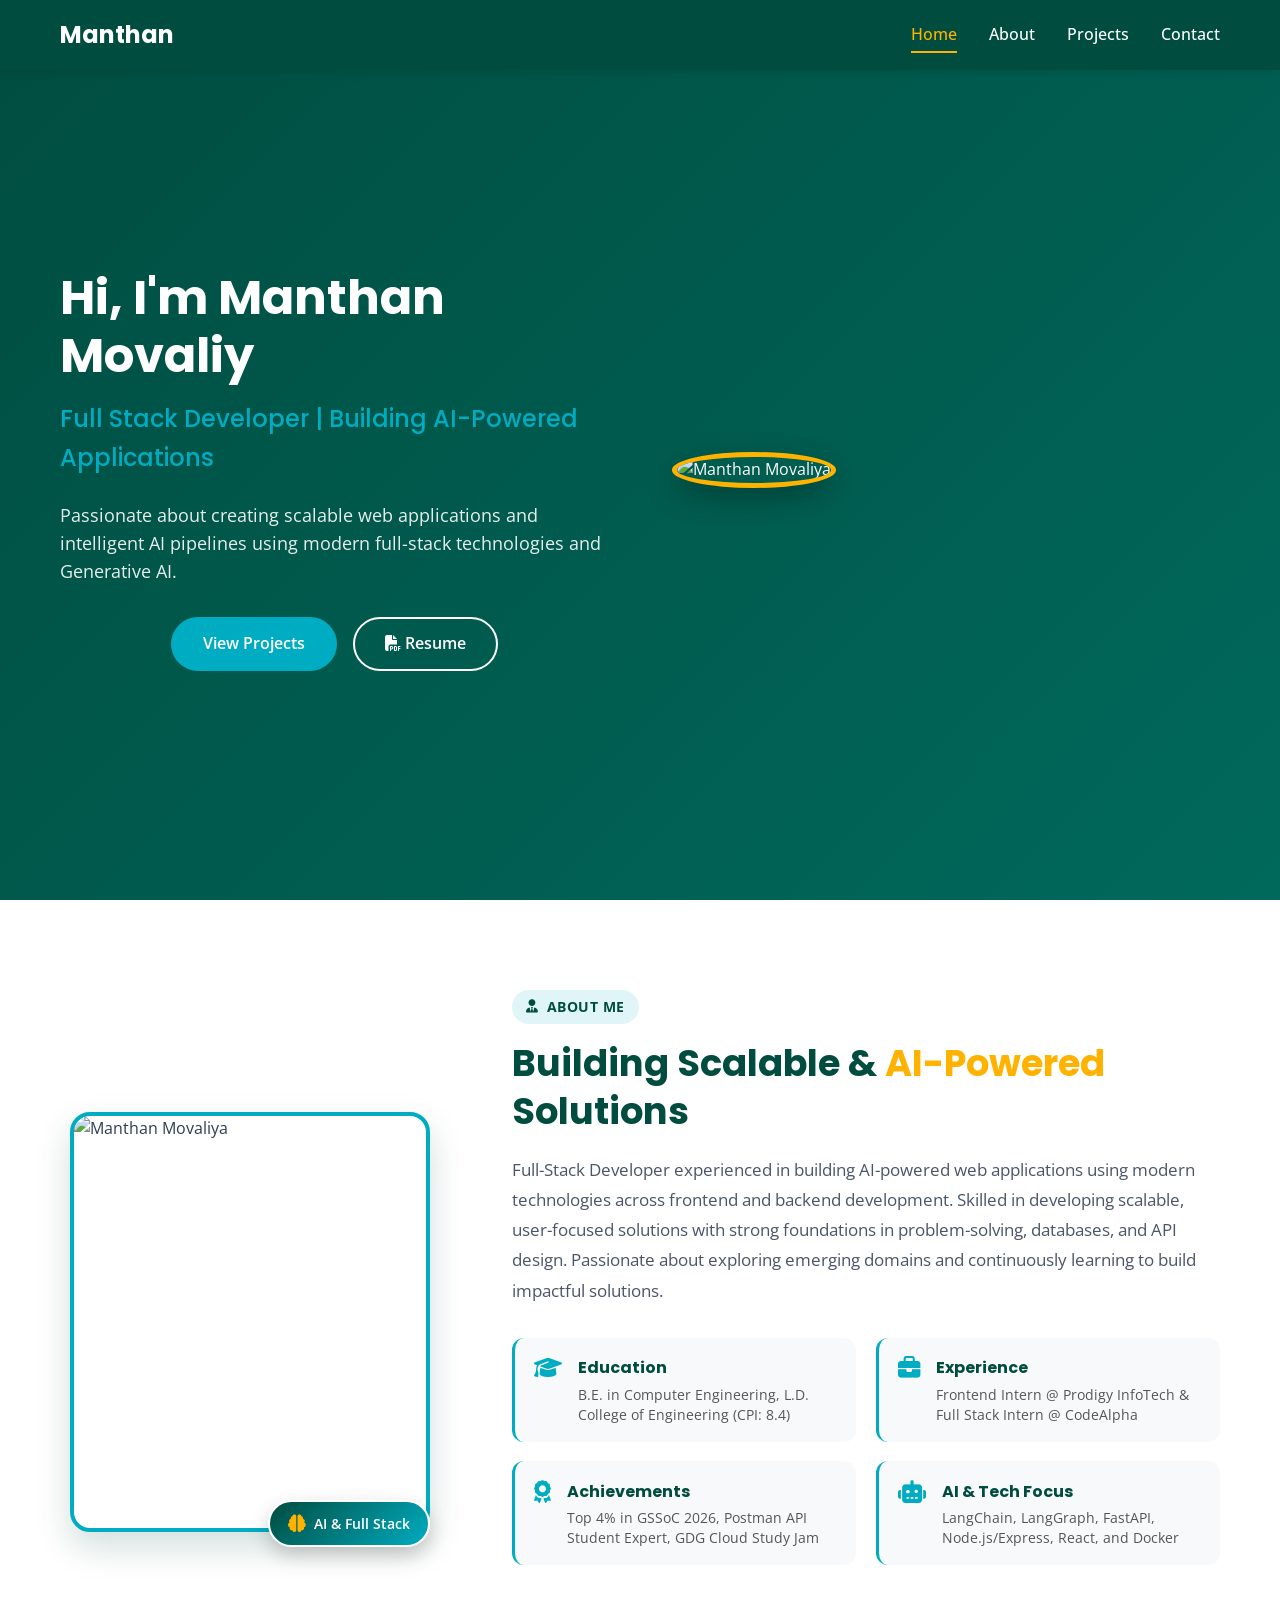
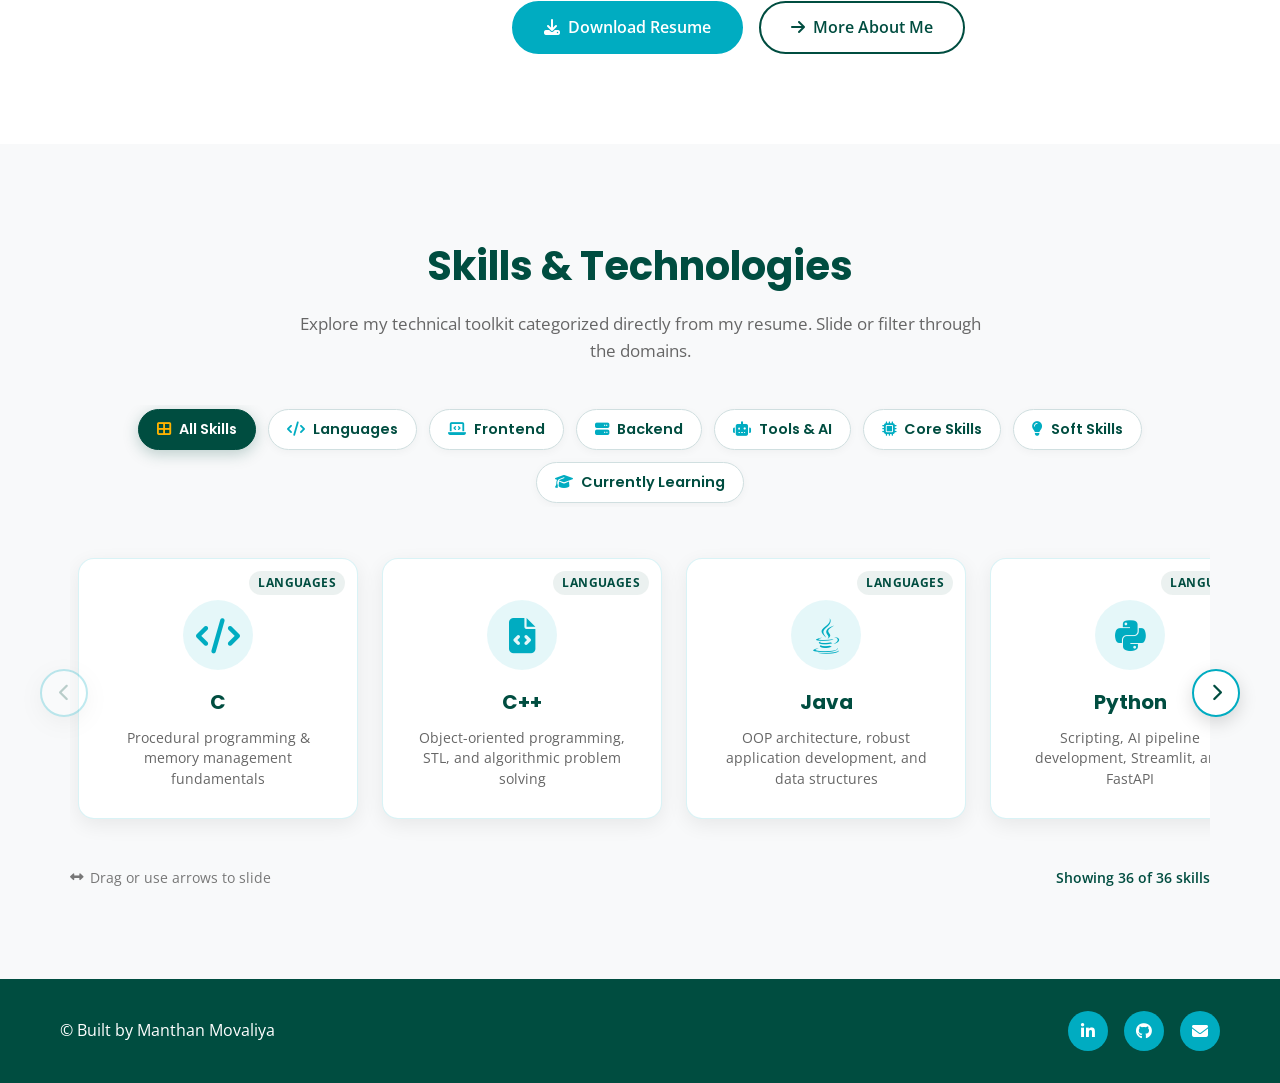
==== commit 7e7df106: "feat: add portfolio website structure with CSS styling and JavaScript project loaders" ====
--- a/index.html
+++ b/index.html
@@ -37,7 +37,7 @@
                     <h1>Hi, I'm <span class="highlight">Manthan Movaliya</span></h1>
                     <h2>Full Stack Developer | Building AI-Powered Applications</h2>
                     <p>Passionate about creating scalable web applications and intelligent AI pipelines using modern full-stack technologies and Generative AI.</p>
-                    <div style="display: flex; gap: 1rem; flex-wrap: wrap;">
+                    <div style="display: flex; gap: 1rem; flex-wrap: wrap; justify-content: center;">
                         <a href="projects.html" class="btn-primary">View Projects</a>
                         <a href="assets/MANTHAN_resume.pdf" class="btn-secondary" target="_blank" rel="noopener noreferrer" style="color: var(--white); border-color: var(--white);">
                             <i class="fas fa-file-pdf"></i> Resume
--- a/css/style.css
+++ b/css/style.css
@@ -735,148 +735,347 @@
     font-size: 0.9rem;
 }
 
-/* Projects Page */
+/* Projects Page Styles */
 .projects-hero {
     background-color: var(--primary-color);
     color: var(--white);
-    padding: 120px 0 80px;
+    padding: 130px 0 70px;
     text-align: center;
 }
 
 .projects-hero h1 {
-    font-size: 3rem;
-    margin-bottom: 1rem;
+    font-size: 2.8rem;
+    margin-bottom: 0.8rem;
+}
+
+.projects-hero p {
+    font-size: 1.1rem;
+    max-width: 750px;
+    margin: 0 auto;
+    opacity: 0.9;
+    line-height: 1.6;
 }
 
 .projects {
-    padding: 80px 0;
+    padding: 60px 0 90px;
     background-color: var(--light-gray);
-}
-
+    min-height: 70vh;
+}
+
+/* Projects Controls: Search & Filters */
+.projects-controls {
+    margin-bottom: 2.5rem;
+    display: flex;
+    flex-direction: column;
+    gap: 1.2rem;
+}
+
+.projects-search-box {
+    position: relative;
+    max-width: 650px;
+    margin: 0 auto;
+    width: 100%;
+}
+
+.projects-search-box input {
+    width: 100%;
+    padding: 14px 45px 14px 46px;
+    border-radius: 50px;
+    border: 2px solid #d4e2e4;
+    background: var(--white);
+    font-size: 1rem;
+    font-family: 'Open Sans', sans-serif;
+    color: var(--primary-color);
+    box-shadow: 0 4px 15px rgba(0, 77, 64, 0.06);
+    transition: all 0.3s ease;
+}
+
+.projects-search-box input:focus {
+    outline: none;
+    border-color: var(--secondary-color);
+    box-shadow: 0 6px 20px rgba(0, 172, 193, 0.2);
+}
+
+.projects-search-box .search-icon {
+    position: absolute;
+    left: 18px;
+    top: 50%;
+    transform: translateY(-50%);
+    color: var(--secondary-color);
+    font-size: 1.1rem;
+}
+
+.search-clear-btn {
+    position: absolute;
+    right: 15px;
+    top: 50%;
+    transform: translateY(-50%);
+    background: transparent;
+    border: none;
+    color: #999;
+    cursor: pointer;
+    font-size: 1rem;
+    padding: 5px;
+    transition: color 0.2s ease;
+}
+
+.search-clear-btn:hover {
+    color: var(--primary-color);
+}
+
+.projects-filter-tabs {
+    display: flex;
+    justify-content: center;
+    flex-wrap: wrap;
+    gap: 0.6rem;
+}
+
+.project-filter-btn {
+    background: var(--white);
+    border: 1.5px solid #d4e2e4;
+    color: var(--primary-color);
+    padding: 8px 16px;
+    border-radius: 30px;
+    font-size: 0.88rem;
+    font-weight: 600;
+    cursor: pointer;
+    display: inline-flex;
+    align-items: center;
+    gap: 6px;
+    transition: all 0.25s ease;
+    font-family: 'Poppins', sans-serif;
+    box-shadow: 0 2px 6px rgba(0, 0, 0, 0.03);
+}
+
+.project-filter-btn i {
+    color: var(--secondary-color);
+}
+
+.project-filter-btn:hover {
+    border-color: var(--secondary-color);
+    color: var(--secondary-color);
+    transform: translateY(-2px);
+    box-shadow: 0 4px 12px rgba(0, 172, 193, 0.15);
+}
+
+.project-filter-btn.active {
+    background-color: var(--primary-color);
+    color: var(--white);
+    border-color: var(--primary-color);
+    box-shadow: 0 4px 12px rgba(0, 77, 64, 0.25);
+}
+
+.project-filter-btn.active i {
+    color: var(--accent-color);
+}
+
+.projects-meta-bar {
+    display: flex;
+    justify-content: space-between;
+    align-items: center;
+    max-width: 1200px;
+    margin: 0.5rem auto 0;
+    padding: 0 5px;
+}
+
+.projects-counter {
+    font-size: 0.9rem;
+    font-weight: 600;
+    color: #555;
+}
+
+/* Projects Grid Layout */
 .projects-grid {
     display: grid;
-    grid-template-columns: repeat(auto-fit, minmax(350px, 1fr));
-    gap: 2rem;
-}
-
+    grid-template-columns: repeat(auto-fill, minmax(340px, 1fr));
+    gap: 1.8rem;
+    align-items: stretch;
+}
+
+/* Project Card */
 .project-card {
     background: var(--white);
-    border-radius: 15px;
-    overflow: hidden;
-    box-shadow: 0 5px 20px rgba(0, 0, 0, 0.1);
-    transition: transform 0.3s ease, box-shadow 0.3s ease;
+    border-radius: 16px;
+    border: 1px solid rgba(0, 172, 193, 0.18);
+    box-shadow: 0 5px 20px rgba(0, 0, 0, 0.06);
+    transition: transform 0.35s cubic-bezier(0.165, 0.84, 0.44, 1), box-shadow 0.35s ease, border-color 0.35s ease;
     display: flex;
     flex-direction: column;
-}
-
-.project-card:hover {
-    transform: translateY(-10px);
-    box-shadow: 0 15px 40px rgba(0, 0, 0, 0.15);
-}
-
-.project-image {
+    height: 100%;
     position: relative;
     overflow: hidden;
 }
 
-.project-image img {
-    width: 100%;
-    height: 120px;
-    object-fit: cover;
-    object-position: center;
-    transition: transform 0.3s ease;
-}
-
-.project-overlay {
-    position: absolute;
-    top: 0;
-    left: 0;
-    right: 0;
-    bottom: 0;
-    background: rgba(0, 77, 64, 0.8);
-    display: flex;
-    align-items: center;
-    justify-content: center;
-    opacity: 0;
-    transition: opacity 0.3s ease;
-}
-
-.project-card:hover .project-overlay {
-    opacity: 1;
-}
-
-.project-card:hover .project-image img {
-    transform: scale(1.1);
-}
-
-.project-links {
-    display: flex;
-    gap: 1rem;
-}
-
-.project-link {
-    display: flex;
-    align-items: center;
-    justify-content: center;
-    width: 50px;
-    height: 50px;
-    background-color: var(--accent-color);
-    color: var(--white);
-    border-radius: 50%;
-    text-decoration: none;
-    transition: transform 0.3s ease;
-}
-
-.project-link:hover {
-    transform: scale(1.1);
+.project-card:hover {
+    transform: translateY(-8px) scale(1.015);
+    box-shadow: 0 16px 36px rgba(0, 77, 64, 0.16), 0 0 0 1.5px var(--secondary-color);
+    border-color: var(--secondary-color);
+}
+
+.project-card-header {
+    padding: 1.2rem 1.4rem 0.6rem;
+    display: flex;
+    justify-content: space-between;
+    align-items: center;
+}
+
+.repo-type-tag {
+    display: inline-flex;
+    align-items: center;
+    gap: 6px;
+    background: #f0f7f7;
+    padding: 4px 10px;
+    border-radius: 20px;
+    font-size: 0.78rem;
+    font-weight: 700;
+    color: var(--primary-color);
+    border-left: 3px solid var(--secondary-color);
+}
+
+.repo-stars {
+    display: inline-flex;
+    align-items: center;
+    gap: 4px;
+    background: rgba(255, 179, 0, 0.12);
+    color: #d97706;
+    padding: 3px 8px;
+    border-radius: 12px;
+    font-size: 0.8rem;
+    font-weight: 600;
+}
+
+.repo-stars i {
+    color: var(--accent-color);
+    font-size: 0.75rem;
 }
 
 .project-content {
-    padding: 1.25rem;
+    padding: 0.6rem 1.4rem 1.4rem;
     display: flex;
     flex-direction: column;
     flex: 1;
 }
 
-.project-content h3 {
-    color: var(--primary-color);
+.project-title {
+    color: var(--primary-color);
+    margin-bottom: 0.8rem;
+    font-size: 1.25rem;
+    line-height: 1.35;
+    display: flex;
+    align-items: center;
+    gap: 8px;
+    word-break: break-word;
+}
+
+.repo-title-icon {
+    font-size: 1.15rem;
+    color: var(--secondary-color);
+    flex-shrink: 0;
+}
+
+/* Description with Hover Expansion */
+.project-description-wrapper {
+    flex: 1;
+    margin-bottom: 1.2rem;
+    min-height: 72px;
+}
+
+.project-description {
+    color: #555;
+    font-size: 0.92rem;
+    line-height: 1.55;
+    display: -webkit-box;
+    -webkit-line-clamp: 3;
+    -webkit-box-orient: vertical;
+    overflow: hidden;
+    transition: all 0.3s ease;
+}
+
+.project-card:hover .project-description {
+    -webkit-line-clamp: unset;
+    display: block;
+    max-height: 180px;
+    overflow-y: auto;
+    padding-right: 4px;
+}
+
+/* Custom subtle scrollbar inside expanded card description */
+.project-card .project-description::-webkit-scrollbar {
+    width: 4px;
+}
+
+.project-card .project-description::-webkit-scrollbar-thumb {
+    background-color: var(--secondary-color);
+    border-radius: 4px;
+}
+
+.project-tech {
+    display: flex;
+    flex-wrap: wrap;
+    gap: 0.4rem;
+    margin-bottom: 1.2rem;
+}
+
+.tech-tag {
+    background-color: rgba(0, 172, 193, 0.12);
+    color: var(--primary-color);
+    padding: 3px 9px;
+    border-radius: 12px;
+    font-size: 0.75rem;
+    font-weight: 600;
+    transition: background-color 0.2s ease;
+}
+
+.project-card:hover .tech-tag {
+    background-color: rgba(0, 172, 193, 0.22);
+}
+
+.project-buttons {
+    display: flex;
+    gap: 0.75rem;
+    margin-top: auto;
+}
+
+.project-buttons .btn-primary,
+.project-buttons .btn-secondary {
+    flex: 1;
+    padding: 9px 12px;
+    font-size: 0.88rem;
+    text-align: center;
+    display: inline-flex;
+    align-items: center;
+    justify-content: center;
+    gap: 6px;
+    border-radius: 30px;
+}
+
+.is-disabled,
+button.is-disabled {
+    opacity: 0.45 !important;
+    pointer-events: none !important;
+    cursor: not-allowed !important;
+    box-shadow: none !important;
+    transform: none !important;
+    filter: grayscale(0.6);
+}
+
+.no-projects-msg {
+    text-align: center;
+    padding: 60px 20px;
+    color: #666;
+}
+
+.no-projects-msg i {
+    font-size: 3.5rem;
+    color: var(--secondary-color);
     margin-bottom: 1rem;
-    font-size: 1.3rem;
-}
-
-.project-content p {
-    margin-bottom: 1rem;
-    line-height: 1.6;
-}
-
-.project-tech {
-    display: flex;
-    flex-wrap: wrap;
-    gap: 0.5rem;
-    margin-bottom: 1.5rem;
-}
-
-.tech-tag {
-    background-color: var(--secondary-color);
-    color: var(--white);
-    padding: 0.3rem 0.8rem;
-    border-radius: 20px;
-    font-size: 0.8rem;
-    font-weight: 500;
-}
-
-.project-buttons {
-    display: flex;
-    gap: 1rem;
-    margin-top: auto;
-}
-
-.is-disabled {
-    opacity: 0.6;
-    pointer-events: none;
-    cursor: not-allowed;
-    box-shadow: none;
-    transform: none;
+    opacity: 0.7;
+}
+
+.no-projects-msg h3 {
+    font-size: 1.5rem;
+    color: var(--primary-color);
+    margin-bottom: 0.5rem;
 }
 
 /* Contact Page */
